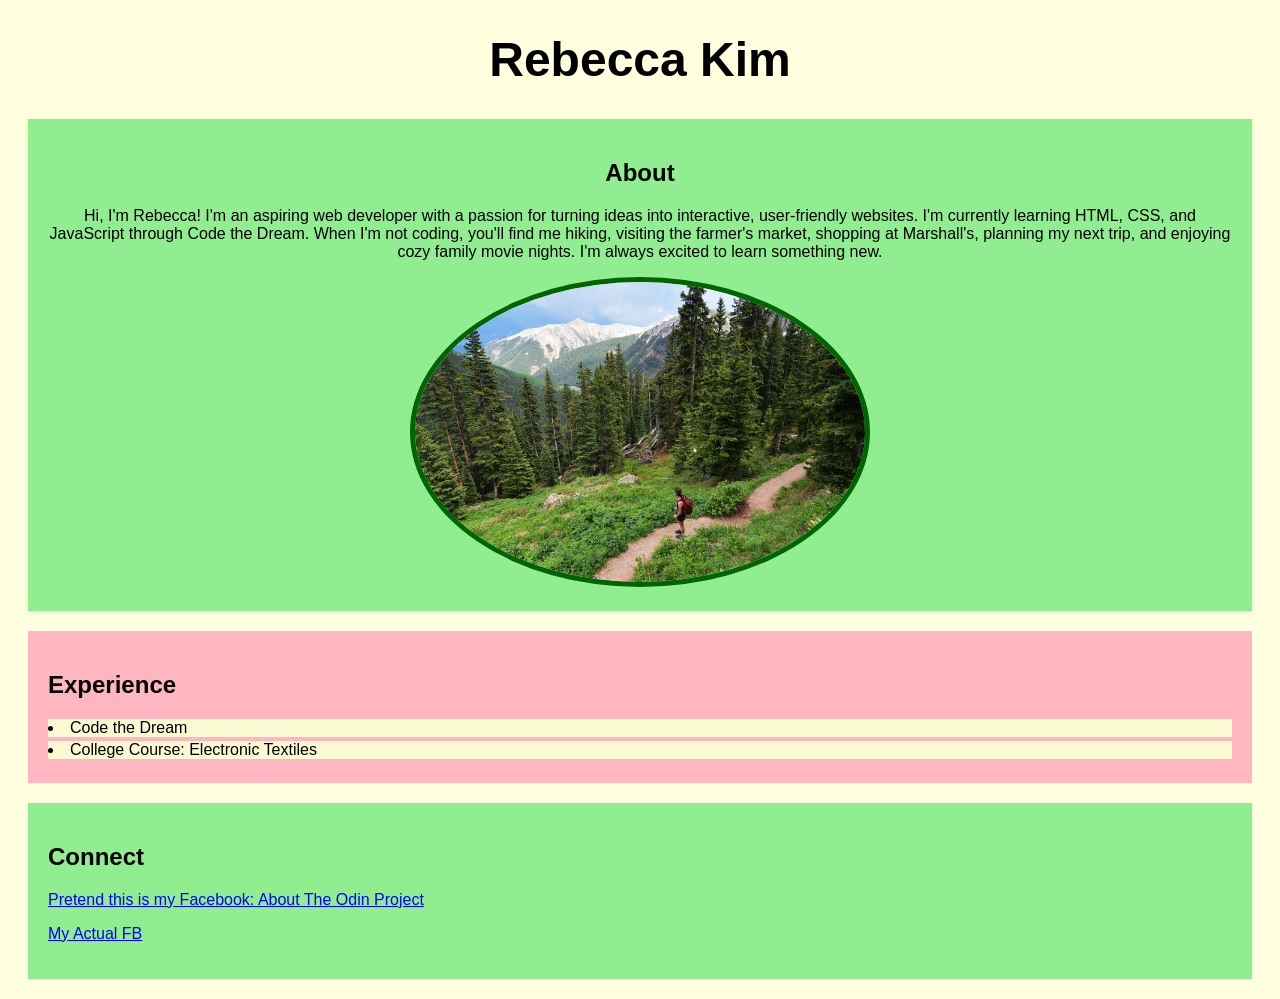
==== index.html @ f90bf867 "Add CSS styling to existing HTML page Styled the HTML page with colors, fonts, and layout using CSS." ====
<!DOCTYPE html>
<html lang="en">

<head>
  <meta charset="UTF-8">
  <title>Rebecca Kim's Portfolio</title>
  <meta name="author" content="Rebecca Kim">
  <meta http-equiv="refresh" content="30">
  <meta name="viewport" content="width=device-width, initial-scale=1.0">
  <link rel="stylesheet" href="css/index.css">
</head>

<body>
  <h1>Rebecca Kim</h1>
  <section id="About">
    <h2>About</h2>
    <p>Hi, I'm Rebecca! I'm an aspiring web developer with a passion for turning ideas
      into interactive, user-friendly websites. I'm currently learning HTML, CSS, and
      JavaScript through Code the Dream. When I'm not coding, you'll find me hiking,
      visiting the farmer's market, shopping at Marshall's, planning my next trip, and
      enjoying cozy family movie nights. I'm always excited to learn something new.</p>
    <img src="img/hiking.jpg" alt="hiking in the woods" height="300">
  </section>

  <section id="Experience">
    <h2>Experience</h2>
    <u1>
      <li>Code the Dream</li>
      <li>College Course: Electronic Textiles</li>
    </u1>
  </section>

  <section id="Connect">
    <h2>Connect</h2>
    <!-- Pretend this is my Facebook page. -->
    <a href="https://www.theodinproject.com/about" target="_blank" rel="noopener noreferrer">Pretend this is my
      Facebook: About The Odin Project</a>
    <p><a href="https://youtu.be/xvFZjo5PgG0?si=rwbHs-mh2PCVUjMH" target="_blank" rel="noopener noreferrer">My Actual
        FB</a></p>
  </section>
</body>

</html>
---- css/index.css ----
body {
  background-color: lightyellow;
  color: black;
  font-family:'Lucida Sans', 'Lucida Sans Regular', 'Lucida Grande', 'Lucida Sans Unicode', Geneva, Verdana, sans-serif;
}

h1 {
  text-align: center;
  font-size: 3em;
  color: black;
  font-weight: 1200px;
  text-transform: capitalize;
}

section {
  margin: 20px; /* space between sections */
  padding: 20px; /* padding around each section */
}

#About {
  text-align: center; /* Make title centered */
  background-color: lightgreen;
  box-shadow: 0 2px 5px rgba(0,0,0,0.1);
}

#About img {
  border-radius: 50%;
  /* max-width: 150px; */
  border: 5px solid darkgreen;
}

#Experience {
  background-color: lightpink;
}

#Experience ul {
  list-style-type: none;
  padding: 0;
}

#Experience li {
  background-color: lightgoldenrodyellow;
  margin-bottom: 4px;
}

#Connect {
  background-color: lightgreen;
}

#Connect a {
  color: blue;
}

#Connect a:hover {
  color: purple;
  text-decoration: underline;
}
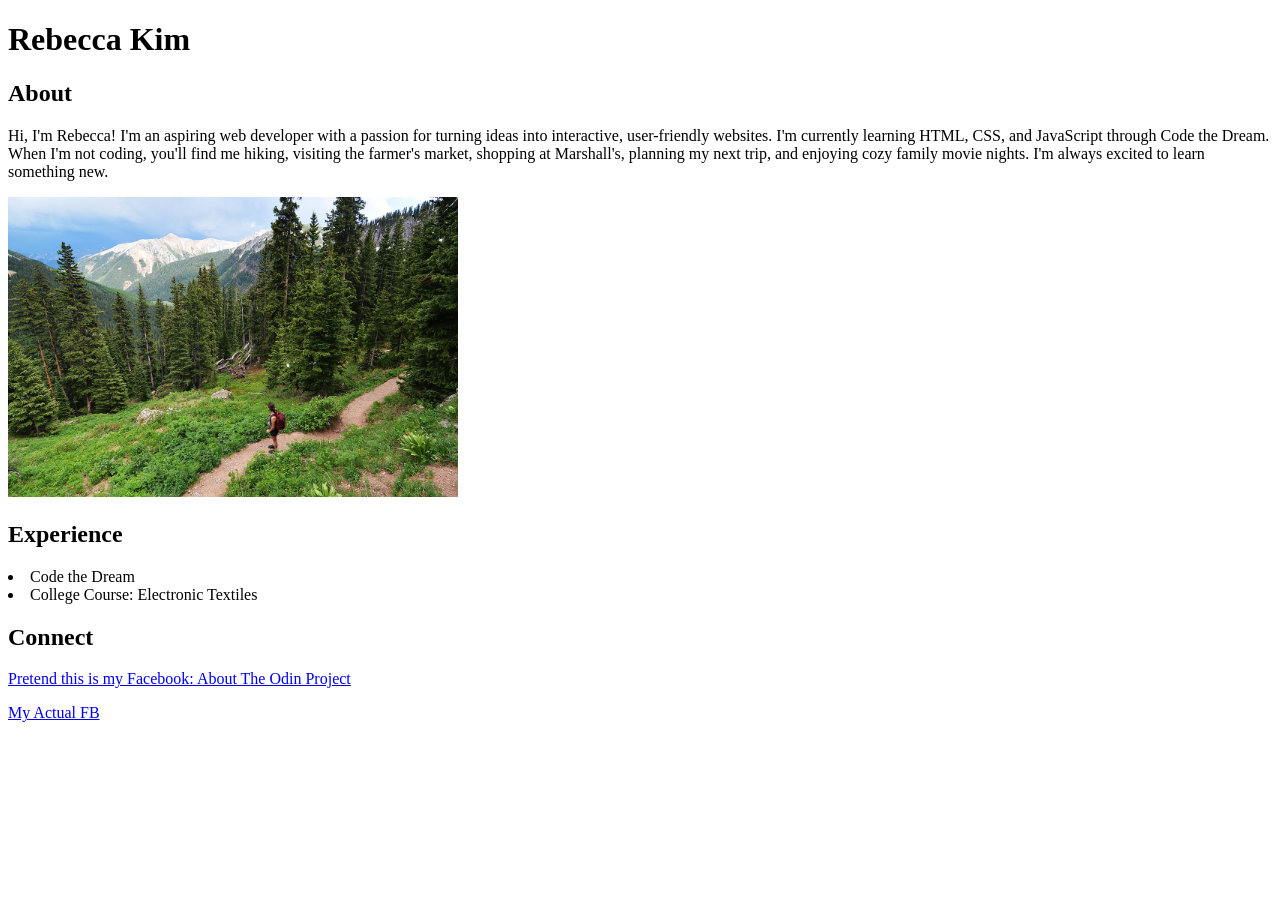
==== commit b9766ac0: "Merge pull request #2 from Rebecca-ET/lesson-7 Lesson 7" ====
--- a/index.html
+++ b/index.html
@@ -7,7 +7,6 @@
   <meta name="author" content="Rebecca Kim">
   <meta http-equiv="refresh" content="30">
   <meta name="viewport" content="width=device-width, initial-scale=1.0">
-  <link rel="stylesheet" href="css/index.css">
 </head>
 
 <body>
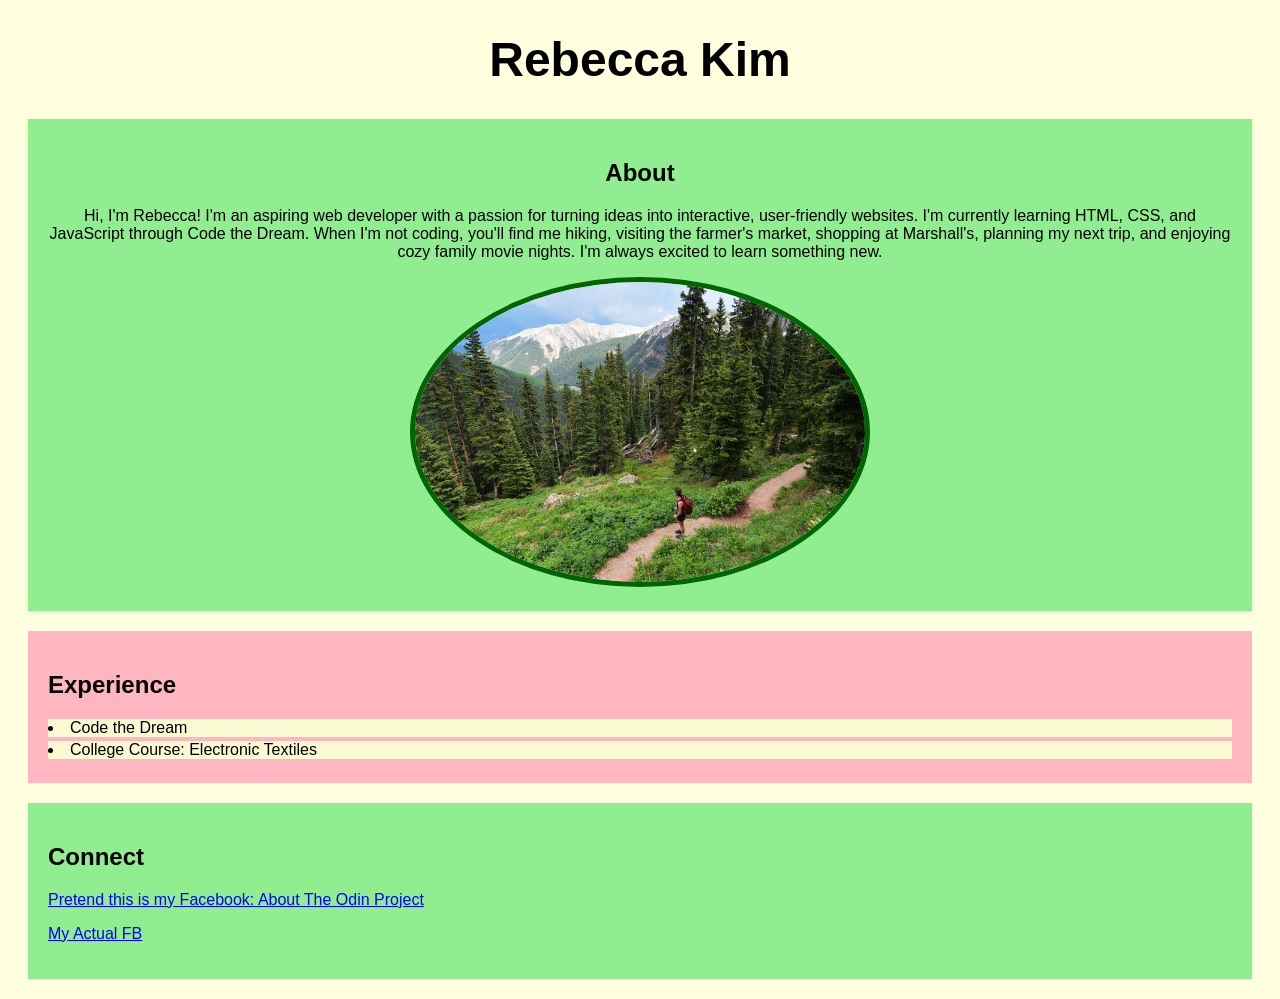
==== commit 27e81d5c: "Merge pull request #4 from Rebecca-ET/lesson-8 Add CSS styling to existing HTML page" ====
--- a/index.html
+++ b/index.html
@@ -7,6 +7,7 @@
   <meta name="author" content="Rebecca Kim">
   <meta http-equiv="refresh" content="30">
   <meta name="viewport" content="width=device-width, initial-scale=1.0">
+  <link rel="stylesheet" href="css/index.css">
 </head>
 
 <body>
--- a/css/index.css
+++ b/css/index.css
@@ -0,0 +1,57 @@
+body {
+  background-color: lightyellow;
+  color: black;
+  font-family:'Lucida Sans', 'Lucida Sans Regular', 'Lucida Grande', 'Lucida Sans Unicode', Geneva, Verdana, sans-serif;
+}
+
+h1 {
+  text-align: center;
+  font-size: 3em;
+  color: black;
+  font-weight: 1200px;
+  text-transform: capitalize;
+}
+
+section {
+  margin: 20px; /* space between sections */
+  padding: 20px; /* padding around each section */
+}
+
+#About {
+  text-align: center; /* Make title centered */
+  background-color: lightgreen;
+  box-shadow: 0 2px 5px rgba(0,0,0,0.1);
+}
+
+#About img {
+  border-radius: 50%;
+  /* max-width: 150px; */
+  border: 5px solid darkgreen;
+}
+
+#Experience {
+  background-color: lightpink;
+}
+
+#Experience ul {
+  list-style-type: none;
+  padding: 0;
+}
+
+#Experience li {
+  background-color: lightgoldenrodyellow;
+  margin-bottom: 4px;
+}
+
+#Connect {
+  background-color: lightgreen;
+}
+
+#Connect a {
+  color: blue;
+}
+
+#Connect a:hover {
+  color: purple;
+  text-decoration: underline;
+}
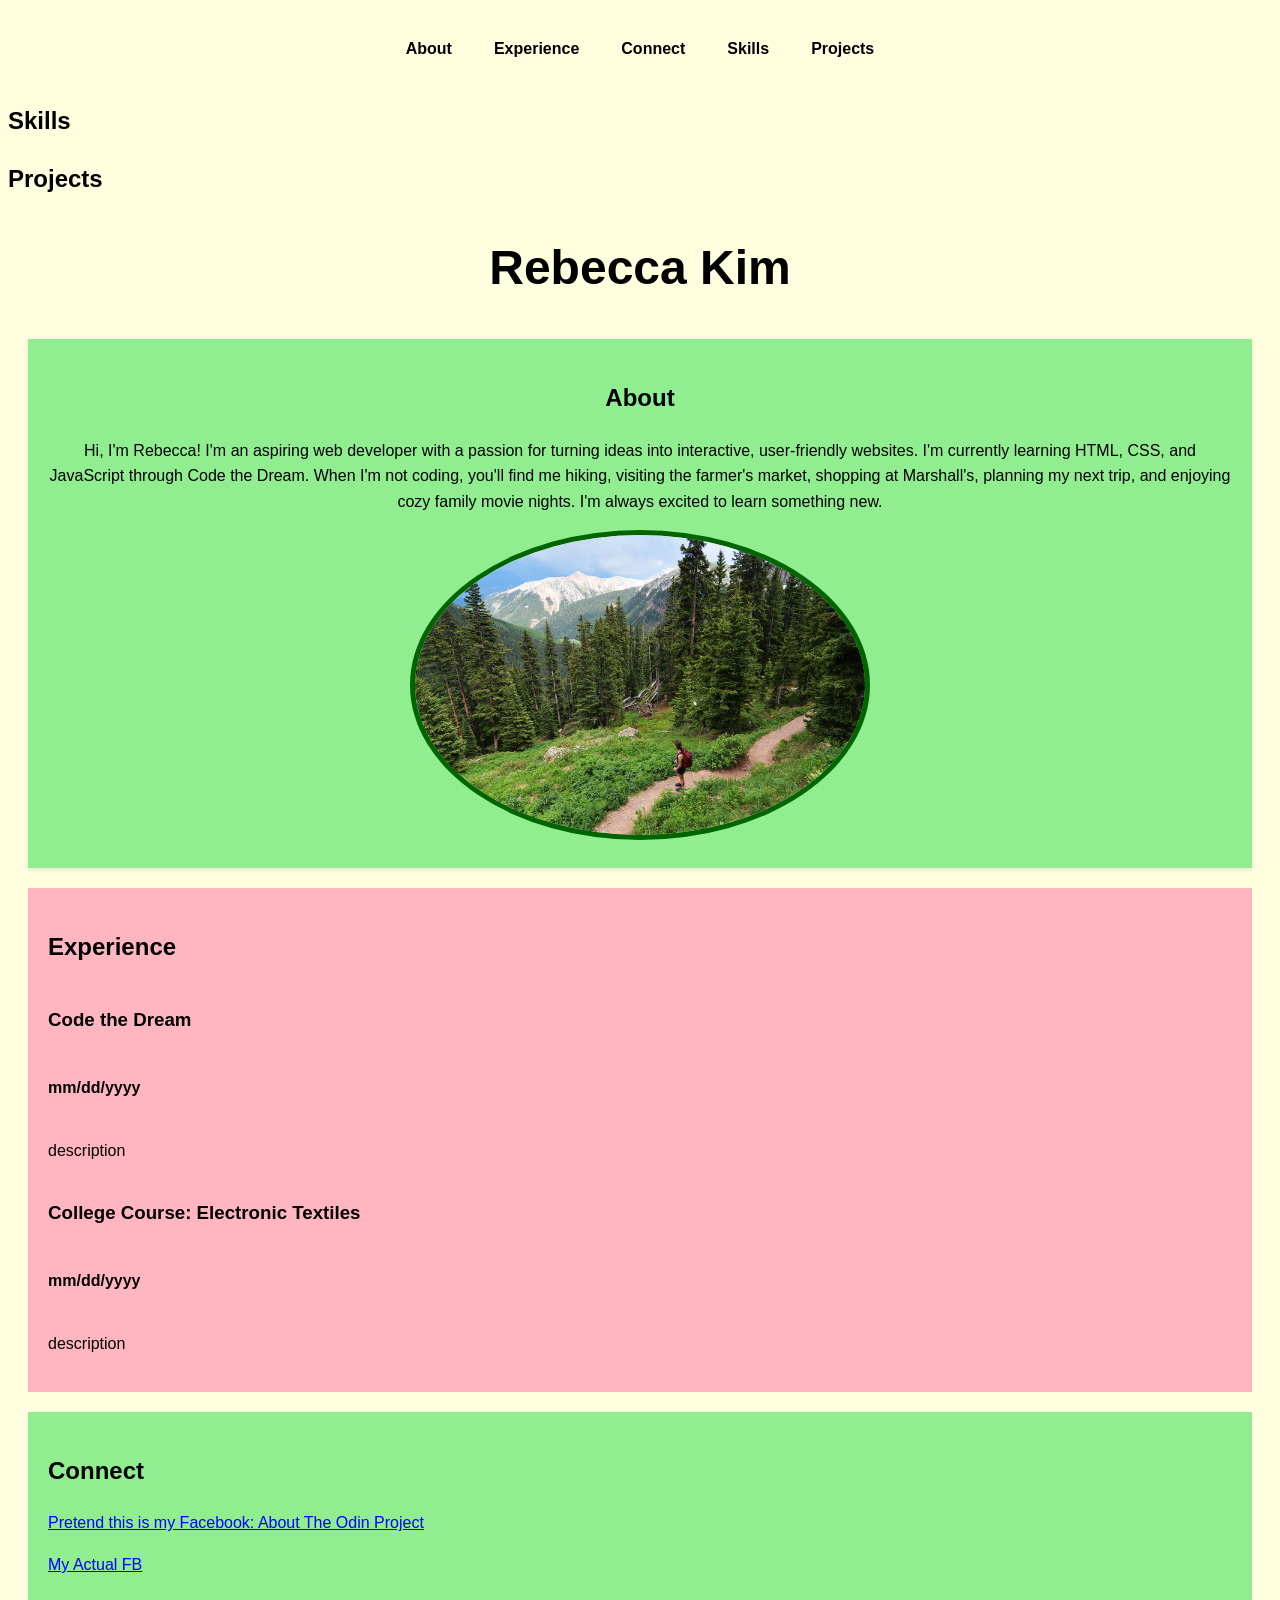
==== commit aea339a7: "formatted styles added" ====
--- a/index.html
+++ b/index.html
@@ -11,33 +11,62 @@
 </head>
 
 <body>
-  <h1>Rebecca Kim</h1>
-  <section id="About">
-    <h2>About</h2>
-    <p>Hi, I'm Rebecca! I'm an aspiring web developer with a passion for turning ideas
-      into interactive, user-friendly websites. I'm currently learning HTML, CSS, and
-      JavaScript through Code the Dream. When I'm not coding, you'll find me hiking,
-      visiting the farmer's market, shopping at Marshall's, planning my next trip, and
-      enjoying cozy family movie nights. I'm always excited to learn something new.</p>
-    <img src="img/hiking.jpg" alt="hiking in the woods" height="300">
-  </section>
+  <header>
+    <nav>
+      <ul>
+        <li><a href="#About">About</a></li>
+        <li><a href="#Experience">Experience</a></li>
+        <li><a href="#Connect">Connect</a></li>
+        <li><a href="#Skills">Skills</a></li>
+        <li><a href="#Projects">Projects</a></li>
+      </ul>
+    </nav>
+  </header>
 
-  <section id="Experience">
-    <h2>Experience</h2>
-    <u1>
-      <li>Code the Dream</li>
-      <li>College Course: Electronic Textiles</li>
-    </u1>
-  </section>
+  <div id="Skills">
+    <h2>Skills</h2>
+    <div>
 
-  <section id="Connect">
-    <h2>Connect</h2>
-    <!-- Pretend this is my Facebook page. -->
-    <a href="https://www.theodinproject.com/about" target="_blank" rel="noopener noreferrer">Pretend this is my
-      Facebook: About The Odin Project</a>
-    <p><a href="https://youtu.be/xvFZjo5PgG0?si=rwbHs-mh2PCVUjMH" target="_blank" rel="noopener noreferrer">My Actual
-        FB</a></p>
-  </section>
+      <div id="Projects">
+        <h2>Projects</h2>
+        <ul id="projects-list"></ul>
+      </div>
+
+      <h1>Rebecca Kim</h1>
+      <section id="About">
+        <h2>About</h2>
+        <p>Hi, I'm Rebecca! I'm an aspiring web developer with a passion for turning ideas
+          into interactive, user-friendly websites. I'm currently learning HTML, CSS, and
+          JavaScript through Code the Dream. When I'm not coding, you'll find me hiking,
+          visiting the farmer's market, shopping at Marshall's, planning my next trip, and
+          enjoying cozy family movie nights. I'm always excited to learn something new.</p>
+        <img src="img/hiking.jpg" alt="hiking in the woods" height="300">
+      </section>
+
+      <section id="Experience">
+        <div class="job-container">
+          <h2>Experience</h2>
+          <h3>Code the Dream</h3>
+          <h4>mm/dd/yyyy</h4>
+          <p>description</p>
+        </div>
+
+        <div class="job-container">
+          <h3>College Course: Electronic Textiles</h3>
+          <h4>mm/dd/yyyy</h4>
+          <p>description</p>
+        </div>
+      </section>
+
+      <section id="Connect">
+        <h2>Connect</h2>
+        <!-- Pretend this is my Facebook page. -->
+        <a href="https://www.theodinproject.com/about" target="_blank" rel="noopener noreferrer">Pretend this is my
+          Facebook: About The Odin Project</a>
+        <p><a href="https://youtu.be/xvFZjo5PgG0?si=rwbHs-mh2PCVUjMH" target="_blank" rel="noopener noreferrer">My
+            Actual
+            FB</a></p>
+      </section>
 </body>
 
 </html>
--- a/css/index.css
+++ b/css/index.css
@@ -2,6 +2,32 @@
   background-color: lightyellow;
   color: black;
   font-family:'Lucida Sans', 'Lucida Sans Regular', 'Lucida Grande', 'Lucida Sans Unicode', Geneva, Verdana, sans-serif;
+  line-height: 1.6;
+}
+
+nav ul{
+  justify-content: center;
+  list-style-type: none;
+  padding: 20px;
+  display: flex;
+  flex-wrap: wrap;
+  gap: 12px;
+  font-weight: 900;
+}
+
+/* nav li{
+  background-color: yellow;
+} */
+
+header{
+  position: sticky;
+  top: 0;
+}
+
+nav ul a{
+  text-decoration: none;
+  color: black;
+  padding: 2px 15px;
 }
 
 h1 {
@@ -34,8 +60,19 @@
 }
 
 #Experience ul {
-  list-style-type: none;
-  padding: 0;
+  list-style-type:none;
+  display: flex;
+  flex-wrap: wrap;
+  flex-direction: column;
+  gap: 12px;
+  padding: 20px;
+  justify-content: center;
+}
+
+.job-container{
+  display: flex;
+  flex-wrap: wrap;
+  flex-direction: column;
 }
 
 #Experience li {
@@ -54,4 +91,12 @@
 #Connect a:hover {
   color: purple;
   text-decoration: underline;
+}
+
+#Connect u1{
+  list-style: none;
+  padding:20px;
+  display:flex;
+  flex-wrap: wrap;
+  gap: 12px;
 }
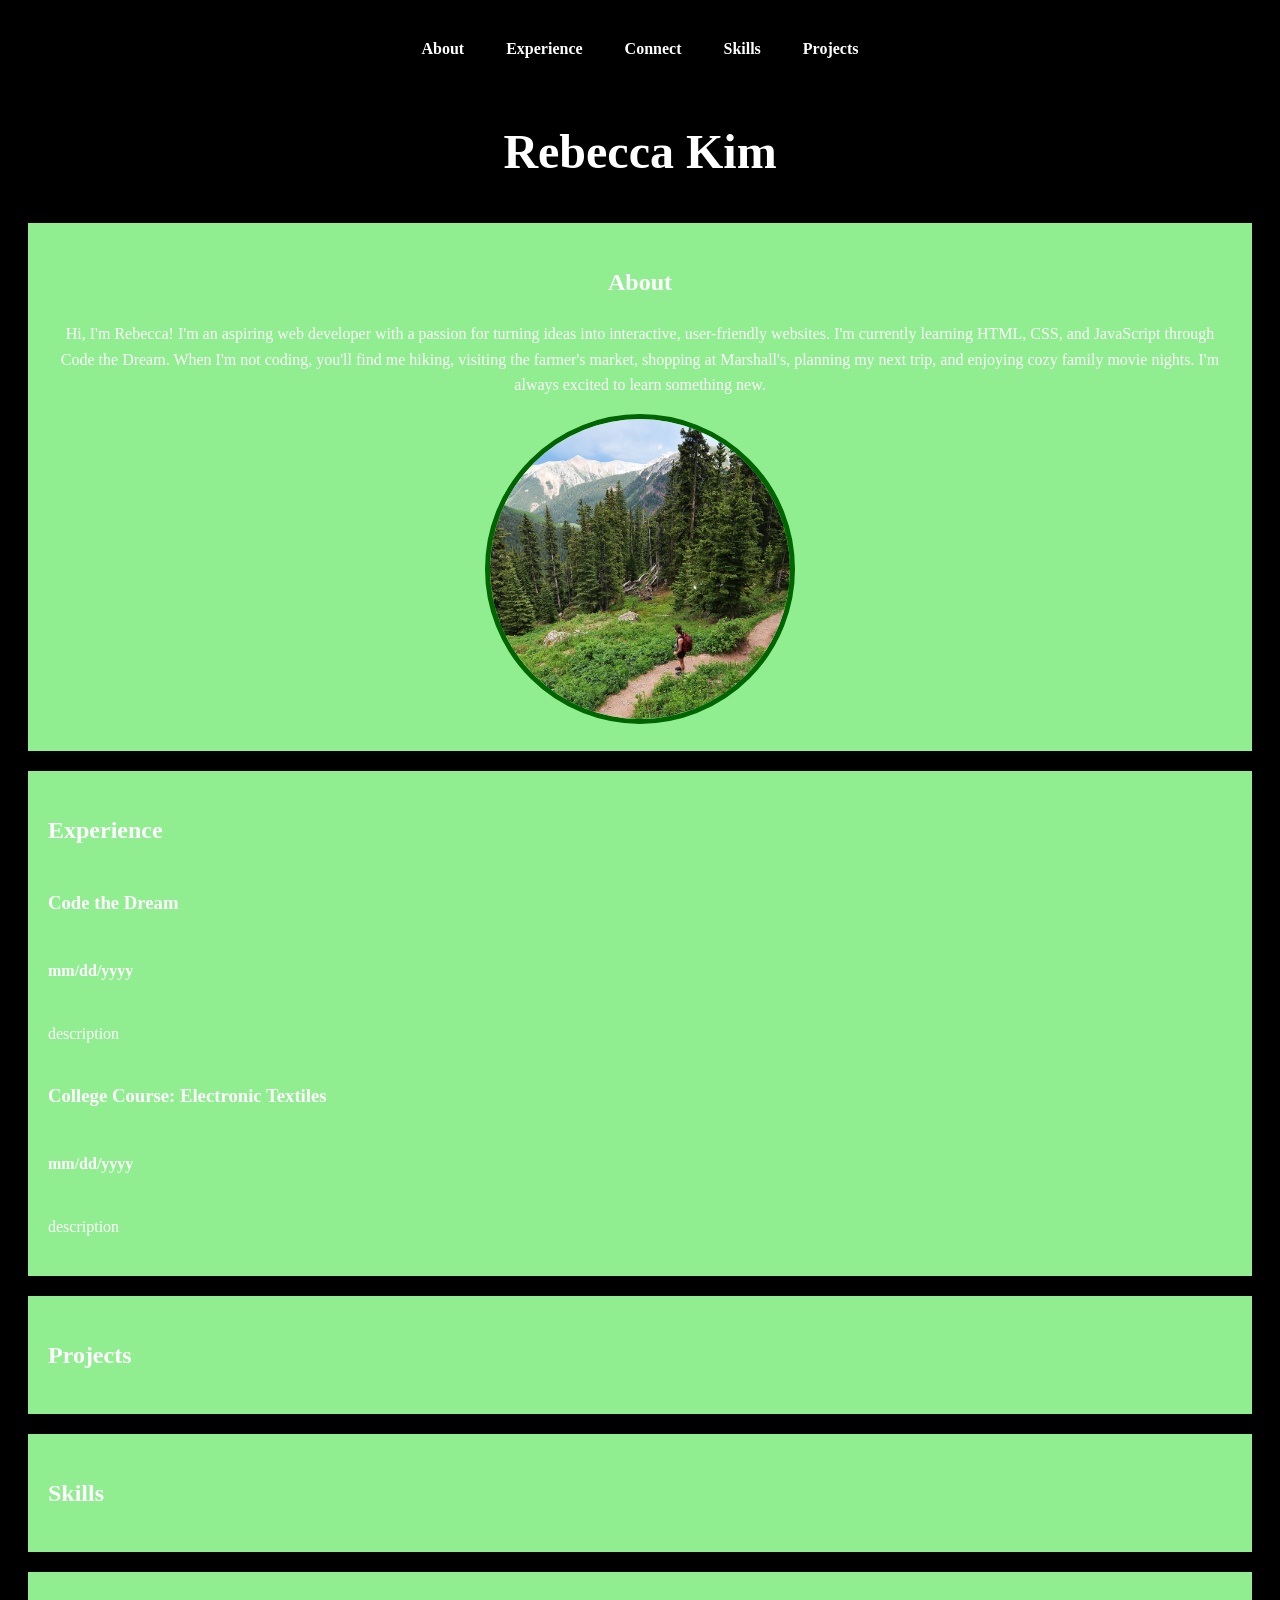
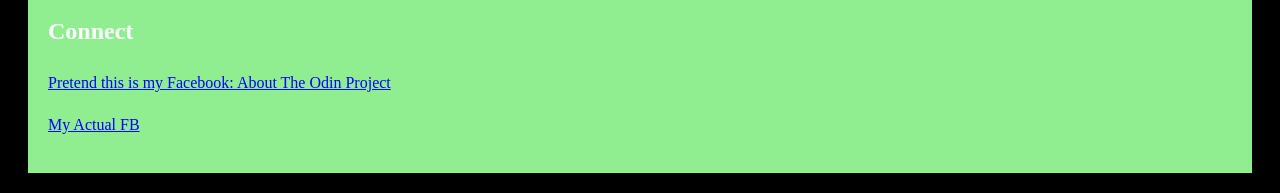
==== commit ffeb6600: "responsiveness added" ====
--- a/index.html
+++ b/index.html
@@ -5,7 +5,7 @@
   <meta charset="UTF-8">
   <title>Rebecca Kim's Portfolio</title>
   <meta name="author" content="Rebecca Kim">
-  <meta http-equiv="refresh" content="30">
+  <!-- <meta http-equiv="refresh" content="30"> -->
   <meta name="viewport" content="width=device-width, initial-scale=1.0">
   <link rel="stylesheet" href="css/index.css">
 </head>
@@ -23,50 +23,50 @@
     </nav>
   </header>
 
-  <div id="Skills">
+  <h1>Rebecca Kim</h1>
+  <section id="About">
+    <h2>About</h2>
+    <p>Hi, I'm Rebecca! I'm an aspiring web developer with a passion for turning ideas
+      into interactive, user-friendly websites. I'm currently learning HTML, CSS, and
+      JavaScript through Code the Dream. When I'm not coding, you'll find me hiking,
+      visiting the farmer's market, shopping at Marshall's, planning my next trip, and
+      enjoying cozy family movie nights. I'm always excited to learn something new.</p>
+    <img src="img/hiking.jpg" alt="hiking in the woods" height="300">
+  </section>
+
+  <section id="Experience">
+    <div class="job-container">
+      <h2>Experience</h2>
+      <h3>Code the Dream</h3>
+      <h4>mm/dd/yyyy</h4>
+      <p>description</p>
+    </div>
+
+    <div class="job-container">
+      <h3>College Course: Electronic Textiles</h3>
+      <h4>mm/dd/yyyy</h4>
+      <p>description</p>
+    </div>
+  </section>
+
+  <section id="Projects">
+    <h2>Projects</h2>
+    <ul id="projects-list"></ul>
+  </section>
+
+  <section id="Skills">
     <h2>Skills</h2>
-    <div>
+  </section>
 
-      <div id="Projects">
-        <h2>Projects</h2>
-        <ul id="projects-list"></ul>
-      </div>
-
-      <h1>Rebecca Kim</h1>
-      <section id="About">
-        <h2>About</h2>
-        <p>Hi, I'm Rebecca! I'm an aspiring web developer with a passion for turning ideas
-          into interactive, user-friendly websites. I'm currently learning HTML, CSS, and
-          JavaScript through Code the Dream. When I'm not coding, you'll find me hiking,
-          visiting the farmer's market, shopping at Marshall's, planning my next trip, and
-          enjoying cozy family movie nights. I'm always excited to learn something new.</p>
-        <img src="img/hiking.jpg" alt="hiking in the woods" height="300">
-      </section>
-
-      <section id="Experience">
-        <div class="job-container">
-          <h2>Experience</h2>
-          <h3>Code the Dream</h3>
-          <h4>mm/dd/yyyy</h4>
-          <p>description</p>
-        </div>
-
-        <div class="job-container">
-          <h3>College Course: Electronic Textiles</h3>
-          <h4>mm/dd/yyyy</h4>
-          <p>description</p>
-        </div>
-      </section>
-
-      <section id="Connect">
-        <h2>Connect</h2>
-        <!-- Pretend this is my Facebook page. -->
-        <a href="https://www.theodinproject.com/about" target="_blank" rel="noopener noreferrer">Pretend this is my
-          Facebook: About The Odin Project</a>
-        <p><a href="https://youtu.be/xvFZjo5PgG0?si=rwbHs-mh2PCVUjMH" target="_blank" rel="noopener noreferrer">My
-            Actual
-            FB</a></p>
-      </section>
+  <section id="Connect">
+    <h2>Connect</h2>
+    <!-- Pretend this is my Facebook page. -->
+    <a href="https://www.theodinproject.com/about" target="_blank" rel="noopener noreferrer">Pretend this is my
+      Facebook: About The Odin Project</a>
+    <p><a href="https://youtu.be/xvFZjo5PgG0?si=rwbHs-mh2PCVUjMH" target="_blank" rel="noopener noreferrer">My
+        Actual
+        FB</a></p>
+  </section>
 </body>
 
 </html>
--- a/css/index.css
+++ b/css/index.css
@@ -1,11 +1,48 @@
 body {
-  background-color: lightyellow;
-  color: black;
-  font-family:'Lucida Sans', 'Lucida Sans Regular', 'Lucida Grande', 'Lucida Sans Unicode', Geneva, Verdana, sans-serif;
+  background-color: black;
+  color: white;
+  font-family: Georgia, "Times New Roman", Times, serif;
   line-height: 1.6;
 }
 
-nav ul{
+/* Mobile */
+@media (max-width: 600px) {
+  nav ul {
+    align-items: center;
+    gap: 12px;
+  }
+  header {
+    background-color: grey; /* Why is the navigation bar still black? */
+  }
+  h1 {
+    color: purple; /* Why is my name still white? */
+  }
+  body {
+    background-color: grey;
+    color: purple;
+    font-family: "Lucida Sans", "Lucida Sans Regular", "Lucida Grande",
+      "Lucida Sans Unicode", Geneva, Verdana, sans-serif;
+  }
+}
+
+/* Tablet */
+@media (max-width: 900px) and (min-width: 601) {
+  nav ul {
+    justify-content: center;
+    gap: 16px;
+  }
+  body {
+    /* This color and font aren't showing */
+    background-color: grey;
+    color: pink;
+    font-family: "Franklin Gothic Medium", "Arial Narrow", Arial, sans-serif;
+  }
+  section {
+    background-color: black;
+  }
+}
+
+nav ul {
   justify-content: center;
   list-style-type: none;
   padding: 20px;
@@ -16,25 +53,26 @@
 }
 
 /* nav li{
-  background-color: yellow;
+  background-color: black;
 } */
 
-header{
+header {
   position: sticky;
   top: 0;
+  background-color: black;
 }
 
-nav ul a{
+nav ul a {
   text-decoration: none;
-  color: black;
+  color: white;
   padding: 2px 15px;
 }
 
 h1 {
   text-align: center;
   font-size: 3em;
-  color: black;
-  font-weight: 1200px;
+  color: white;
+  font-weight: 900px;
   text-transform: capitalize;
 }
 
@@ -46,21 +84,24 @@
 #About {
   text-align: center; /* Make title centered */
   background-color: lightgreen;
-  box-shadow: 0 2px 5px rgba(0,0,0,0.1);
+  box-shadow: 0 2px 5px rgba(0, 0, 0, 0.1);
 }
 
 #About img {
+  height: 300px;
+  object-fit: cover;
   border-radius: 50%;
   /* max-width: 150px; */
   border: 5px solid darkgreen;
+  max-width: 300px;
 }
 
 #Experience {
-  background-color: lightpink;
+  background-color: lightgreen;
 }
 
 #Experience ul {
-  list-style-type:none;
+  list-style-type: none;
   display: flex;
   flex-wrap: wrap;
   flex-direction: column;
@@ -69,7 +110,7 @@
   justify-content: center;
 }
 
-.job-container{
+.job-container {
   display: flex;
   flex-wrap: wrap;
   flex-direction: column;
@@ -78,6 +119,14 @@
 #Experience li {
   background-color: lightgoldenrodyellow;
   margin-bottom: 4px;
+}
+
+#Projects {
+  background-color: lightgreen;
+}
+
+#Skills {
+  background-color: lightgreen;
 }
 
 #Connect {
@@ -93,10 +142,10 @@
   text-decoration: underline;
 }
 
-#Connect u1{
+#Connect ul {
   list-style: none;
-  padding:20px;
-  display:flex;
+  padding: 20px;
+  display: flex;
   flex-wrap: wrap;
   gap: 12px;
-}+}
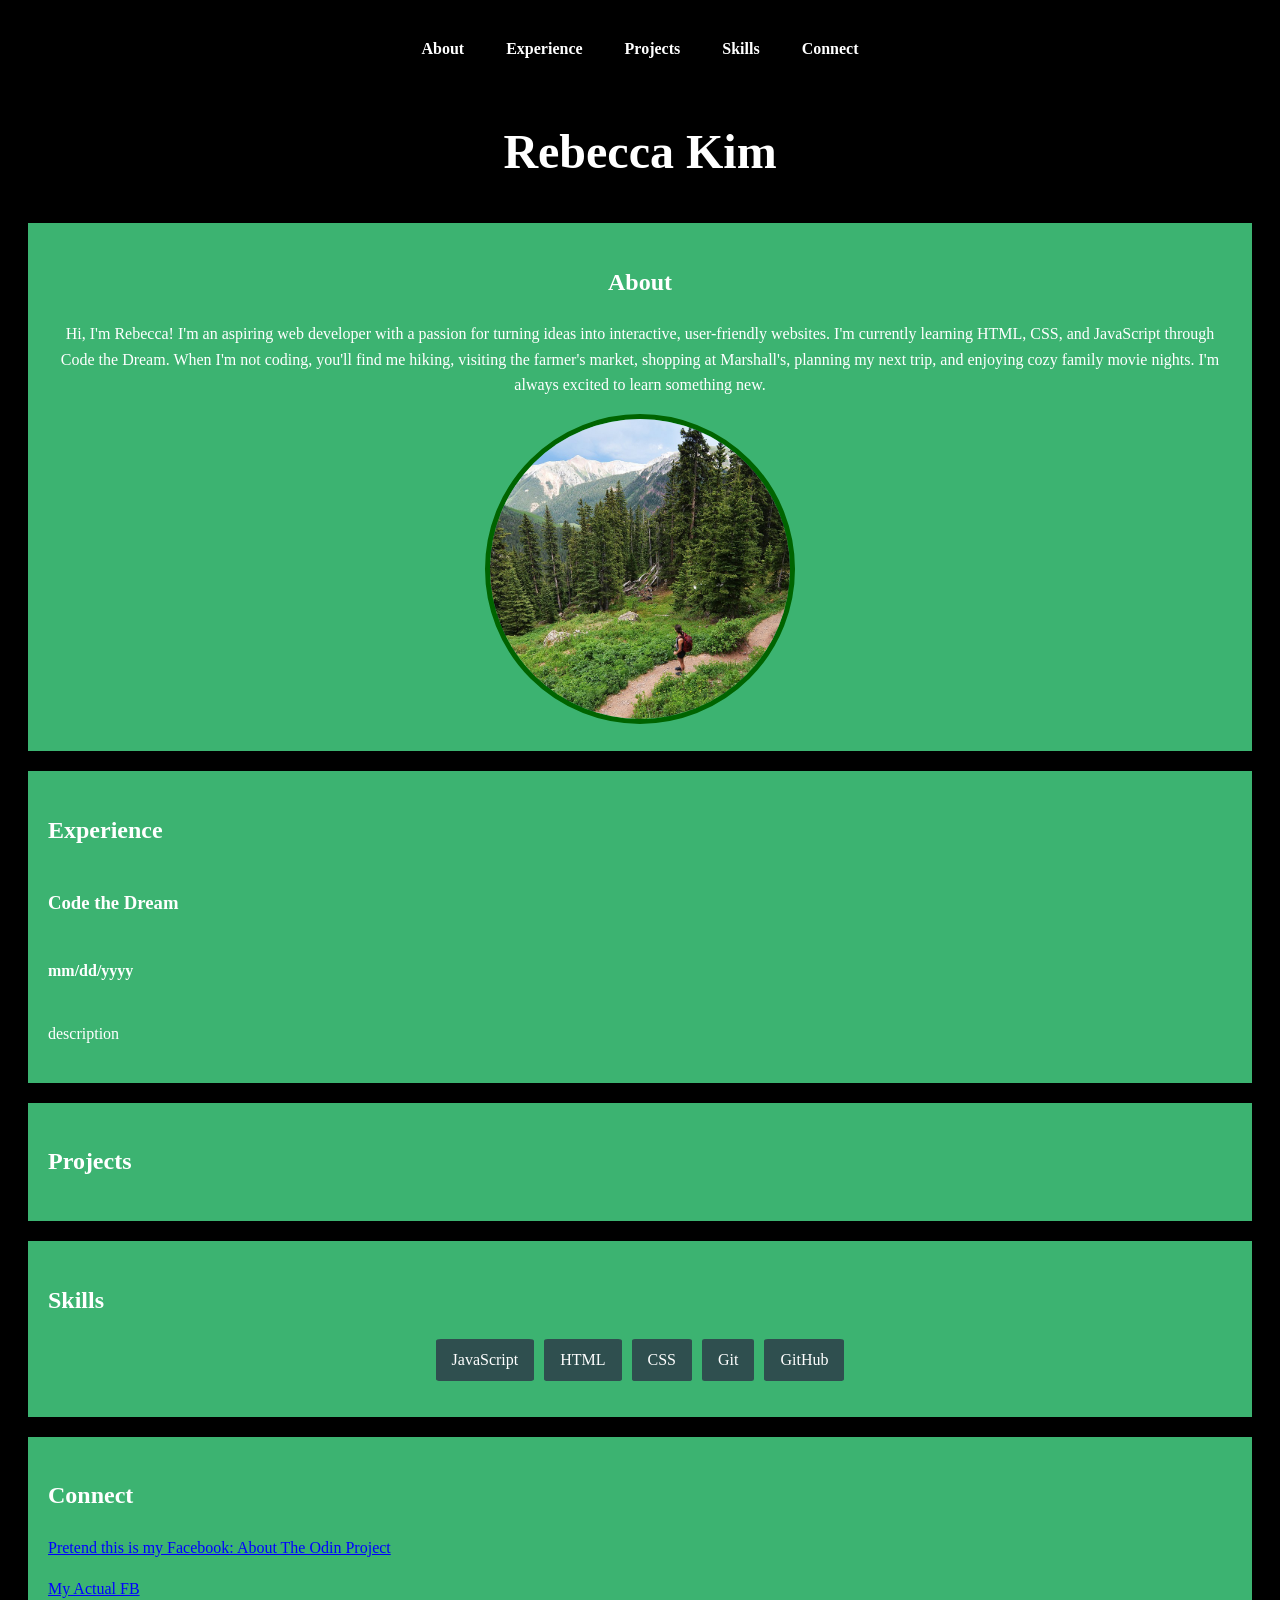
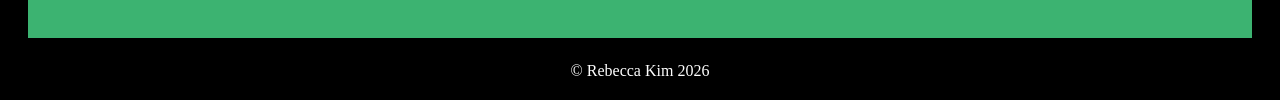
==== commit e807d82f: "js added, created footer and skills" ====
--- a/index.html
+++ b/index.html
@@ -16,9 +16,9 @@
       <ul>
         <li><a href="#About">About</a></li>
         <li><a href="#Experience">Experience</a></li>
+        <li><a href="#Projects">Projects</a></li>
+        <li><a href="#Skills">Skills</a></li>
         <li><a href="#Connect">Connect</a></li>
-        <li><a href="#Skills">Skills</a></li>
-        <li><a href="#Projects">Projects</a></li>
       </ul>
     </nav>
   </header>
@@ -41,12 +41,6 @@
       <h4>mm/dd/yyyy</h4>
       <p>description</p>
     </div>
-
-    <div class="job-container">
-      <h3>College Course: Electronic Textiles</h3>
-      <h4>mm/dd/yyyy</h4>
-      <p>description</p>
-    </div>
   </section>
 
   <section id="Projects">
@@ -56,6 +50,9 @@
 
   <section id="Skills">
     <h2>Skills</h2>
+    <ul>
+      
+    </ul>
   </section>
 
   <section id="Connect">
@@ -67,6 +64,7 @@
         Actual
         FB</a></p>
   </section>
+  <script src="js/index.js"></script>
 </body>
 
 </html>
--- a/css/index.css
+++ b/css/index.css
@@ -3,43 +3,6 @@
   color: white;
   font-family: Georgia, "Times New Roman", Times, serif;
   line-height: 1.6;
-}
-
-/* Mobile */
-@media (max-width: 600px) {
-  nav ul {
-    align-items: center;
-    gap: 12px;
-  }
-  header {
-    background-color: grey; /* Why is the navigation bar still black? */
-  }
-  h1 {
-    color: purple; /* Why is my name still white? */
-  }
-  body {
-    background-color: grey;
-    color: purple;
-    font-family: "Lucida Sans", "Lucida Sans Regular", "Lucida Grande",
-      "Lucida Sans Unicode", Geneva, Verdana, sans-serif;
-  }
-}
-
-/* Tablet */
-@media (max-width: 900px) and (min-width: 601) {
-  nav ul {
-    justify-content: center;
-    gap: 16px;
-  }
-  body {
-    /* This color and font aren't showing */
-    background-color: grey;
-    color: pink;
-    font-family: "Franklin Gothic Medium", "Arial Narrow", Arial, sans-serif;
-  }
-  section {
-    background-color: black;
-  }
 }
 
 nav ul {
@@ -72,7 +35,7 @@
   text-align: center;
   font-size: 3em;
   color: white;
-  font-weight: 900px;
+  font-weight: 900;
   text-transform: capitalize;
 }
 
@@ -83,7 +46,7 @@
 
 #About {
   text-align: center; /* Make title centered */
-  background-color: lightgreen;
+  background-color: mediumseagreen;
   box-shadow: 0 2px 5px rgba(0, 0, 0, 0.1);
 }
 
@@ -97,7 +60,7 @@
 }
 
 #Experience {
-  background-color: lightgreen;
+  background-color: mediumseagreen;
 }
 
 #Experience ul {
@@ -122,15 +85,32 @@
 }
 
 #Projects {
-  background-color: lightgreen;
+  background-color: mediumseagreen;
 }
 
 #Skills {
-  background-color: lightgreen;
+  background-color: mediumseagreen;
+}
+
+#Skills ul {
+  list-style: none;
+  padding: 0;
+  display: flex;
+  flex-wrap: wrap;
+  gap: 10px;
+  justify-content: center;
+}
+
+#Skills li {
+  font-size: medium;
+  background-color: darkslategray;
+  color: white;
+  padding: 0.5rem 1rem;
+  border-radius: 5%;
 }
 
 #Connect {
-  background-color: lightgreen;
+  background-color: mediumseagreen;
 }
 
 #Connect a {
@@ -149,3 +129,40 @@
   flex-wrap: wrap;
   gap: 12px;
 }
+
+/* Mobile */
+@media (max-width: 600px) {
+  nav ul {
+    align-items: center;
+    gap: 12px;
+  }
+  header {
+    background-color: grey; /* Why is the navigation bar still black? */
+  }
+  h1 {
+    color: purple; /* Why is my name still white? */
+  }
+  body {
+    background-color: grey;
+    color: purple;
+    font-family: "Lucida Sans", "Lucida Sans Regular", "Lucida Grande",
+      "Lucida Sans Unicode", Geneva, Verdana, sans-serif;
+  }
+}
+
+/* Tablet */
+@media (min-width: 601px) and (max-width: 900px) {
+  nav ul {
+    justify-content: center;
+    gap: 16px;
+  }
+  body {
+    /* This color and font aren't showing */
+    background-color: grey;
+    color: pink;
+    font-family: "Franklin Gothic Medium", "Arial Narrow", Arial, sans-serif;
+  }
+  section {
+    background-color: black;
+  }
+}
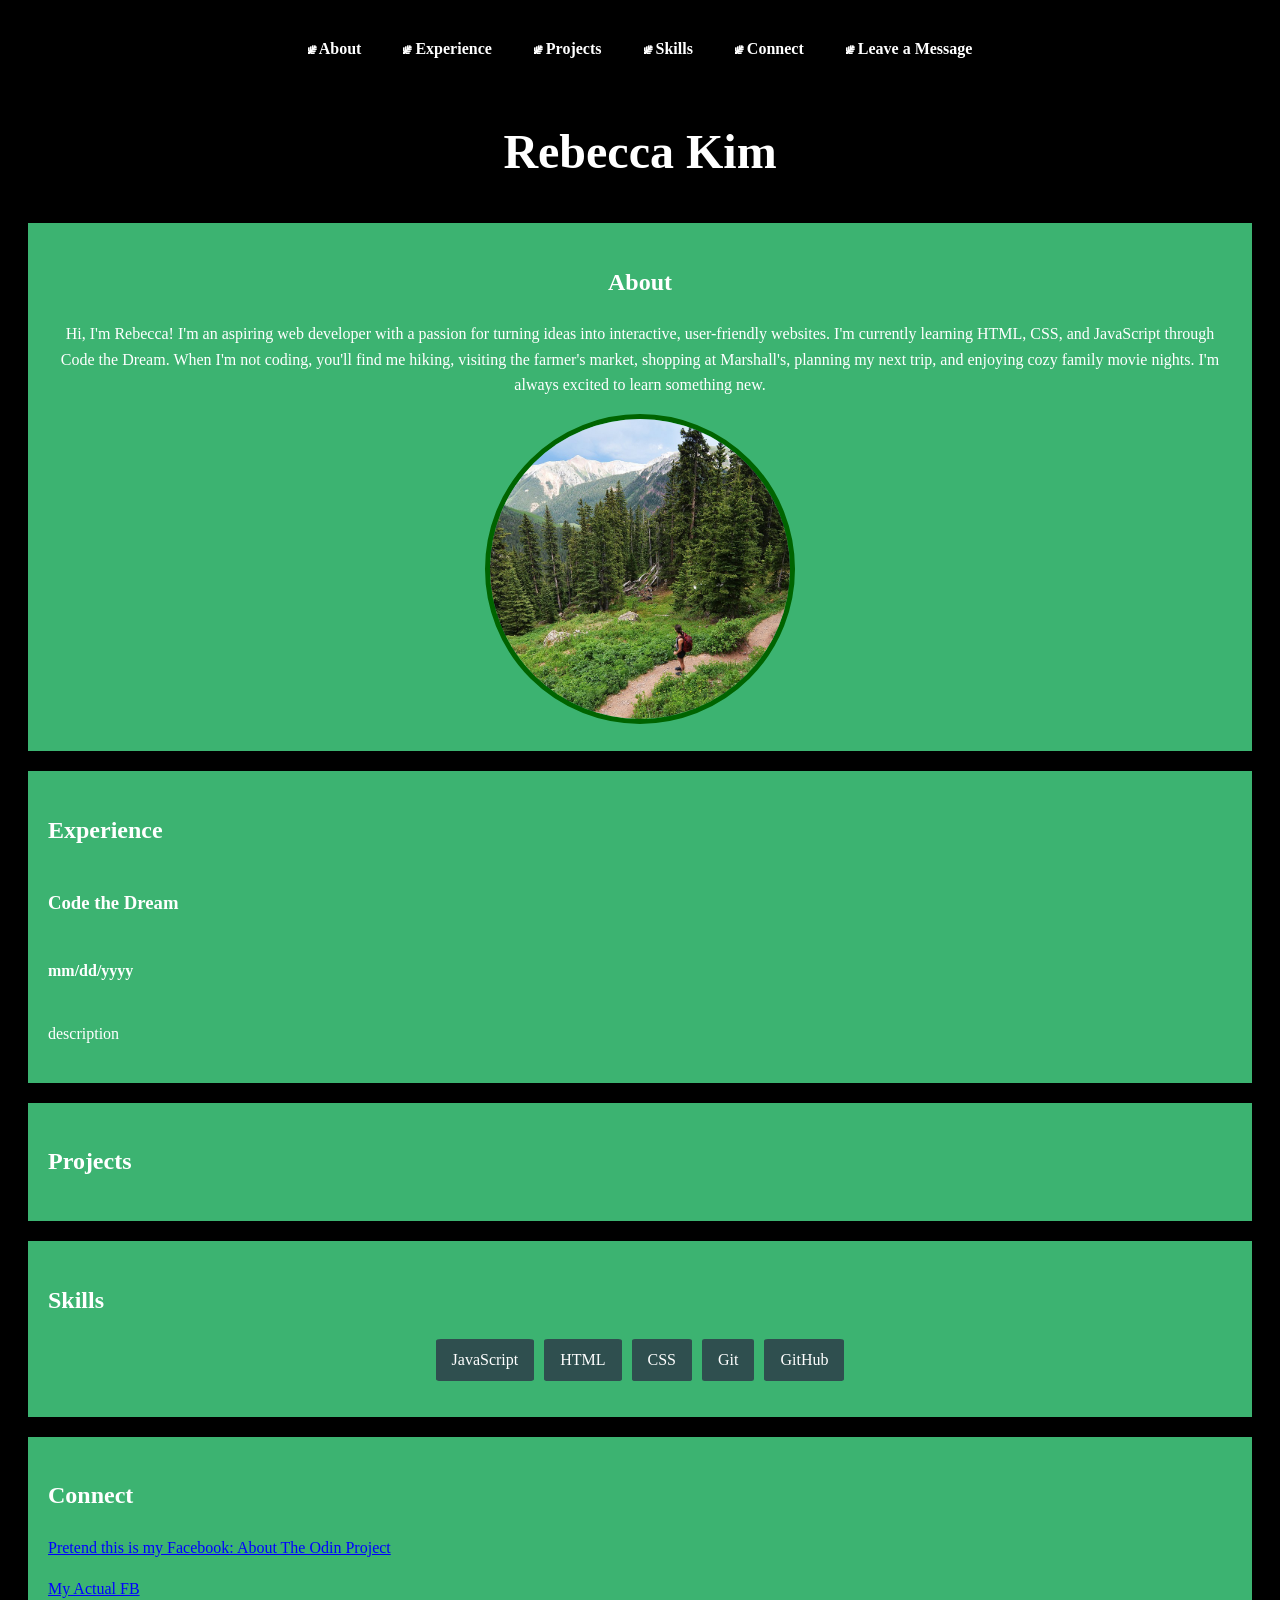
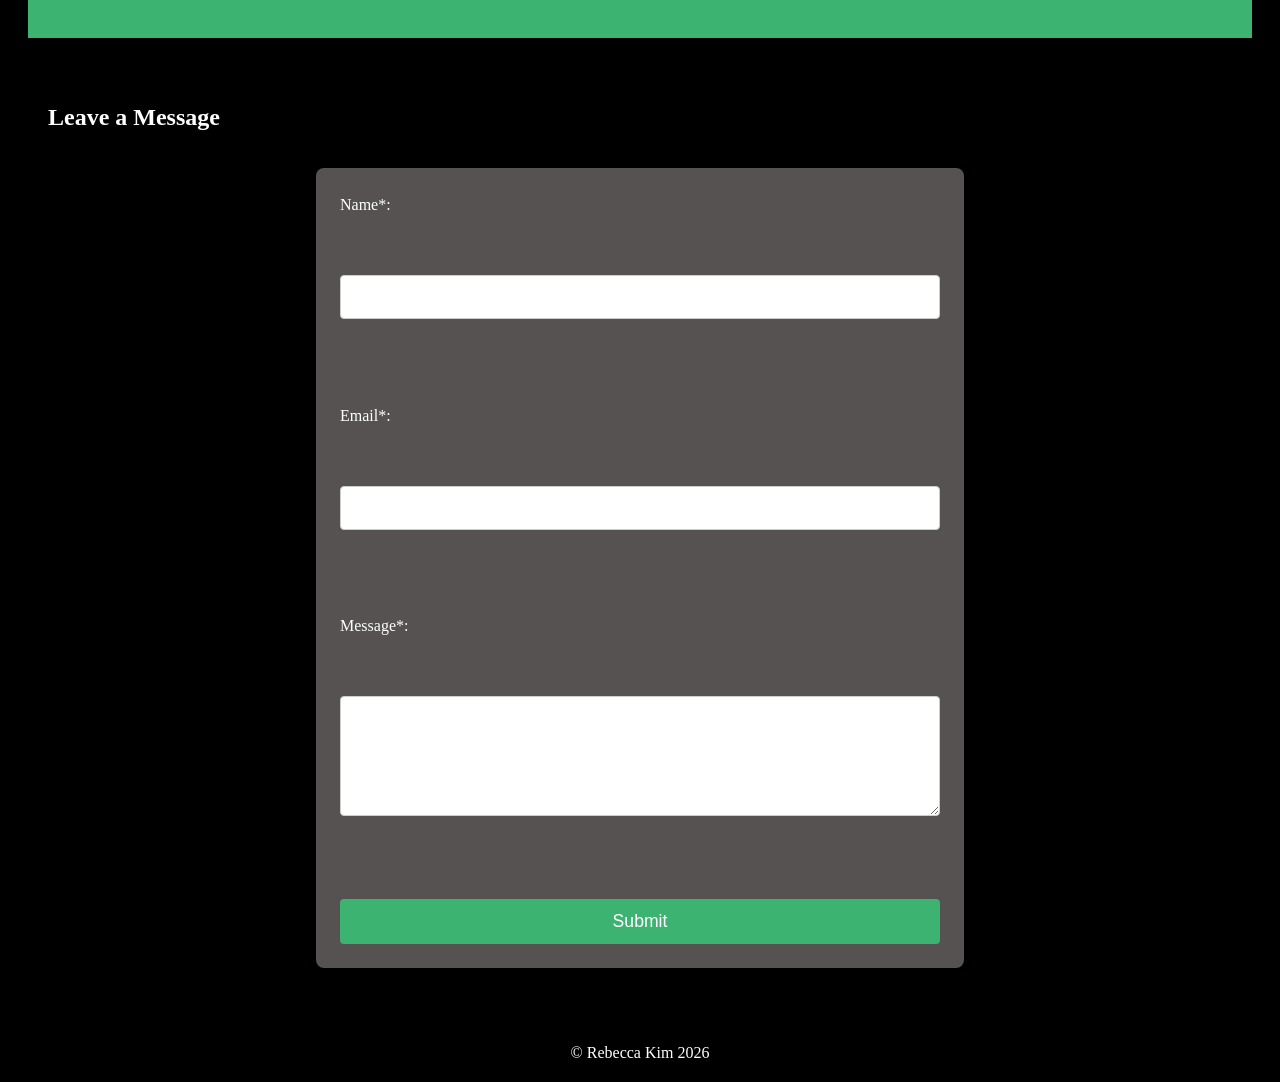
==== commit 4e4c881a: "form and functionality added" ====
--- a/index.html
+++ b/index.html
@@ -14,11 +14,12 @@
   <header>
     <nav>
       <ul>
-        <li><a href="#About">About</a></li>
-        <li><a href="#Experience">Experience</a></li>
-        <li><a href="#Projects">Projects</a></li>
-        <li><a href="#Skills">Skills</a></li>
-        <li><a href="#Connect">Connect</a></li>
+        <li><a href="#About">⸙ About</a></li>
+        <li><a href="#Experience">⸙ Experience</a></li>
+        <li><a href="#Projects">⸙ Projects</a></li>
+        <li><a href="#Skills">⸙ Skills</a></li>
+        <li><a href="#Connect">⸙ Connect</a></li>
+        <li><a href="#Form"> ⸙ Leave a Message</a></li>
       </ul>
     </nav>
   </header>
@@ -51,7 +52,7 @@
   <section id="Skills">
     <h2>Skills</h2>
     <ul>
-      
+
     </ul>
   </section>
 
@@ -64,6 +65,27 @@
         Actual
         FB</a></p>
   </section>
+  <section id="Form">
+    <h2>Leave a Message</h2>
+    <form class="leave_messages">
+      <label for="usersName">Name*:</label><br>
+      <input type="text" id="usersName" name="usersName" class="form-input" required><br><br>
+
+      <label for="usersEmail">Email*:</label><br>
+      <input type="email" id="usersEmail" name="usersEmail" class="form-input" required><br><br>
+
+      <label for="usersMessage">Message*:</label><br>
+      <textarea id="usersMessage" name="usersMessage" class="form-textarea" required></textarea><br><br>
+
+      <button type="submit" class="form-button">Submit</button>
+    </form>
+  </section>
+  <section id="Messages">
+    <h2>Messages</h2>
+    <ul>
+
+    </ul>
+  </section>
   <script src="js/index.js"></script>
 </body>
 
--- a/css/index.css
+++ b/css/index.css
@@ -130,6 +130,47 @@
   gap: 12px;
 }
 
+.leave_messages {
+  display: flex;
+  flex-direction: column;
+  gap: 1rem;
+  padding: 1.5rem;
+  max-width: 600px;
+  margin: 2rem auto;
+  background-color: #565252;
+  border-radius: 8px;
+}
+
+.form-input,
+.form-textarea {
+  padding: 0.75rem 1rem;
+  font-size: 1rem;
+  border: 1px solid #ccc;
+  border-radius: 4px;
+  width: 100%;
+  box-sizing: border-box;
+}
+
+.form-textarea {
+  min-height: 120px;
+  resize: vertical;
+}
+
+.form-button {
+  background-color: mediumseagreen;
+  color: white;
+  padding: 0.75rem 1rem;
+  font-size: 1.1rem;
+  border: none;
+  border-radius: 4px;
+  cursor: pointer;
+  transition: background-color 0.3s ease;
+}
+
+.form-button:hover {
+  background-color: #0056b3;
+}
+
 /* Mobile */
 @media (max-width: 600px) {
   nav ul {
@@ -140,13 +181,25 @@
     background-color: grey; /* Why is the navigation bar still black? */
   }
   h1 {
-    color: purple; /* Why is my name still white? */
+    color: black; /* Why is my name still white? */
   }
   body {
     background-color: grey;
-    color: purple;
+    color: black;
     font-family: "Lucida Sans", "Lucida Sans Regular", "Lucida Grande",
       "Lucida Sans Unicode", Geneva, Verdana, sans-serif;
+  }
+  .message-form {
+    padding: 1rem;
+  }
+  .form-input,
+  .form-textarea {
+    font-size: 1.1rem;
+    padding: 1rem;
+  }
+  .form-button {
+    padding: 1rem;
+    font-size: 1.2rem;
   }
 }
 
@@ -158,11 +211,24 @@
   }
   body {
     /* This color and font aren't showing */
-    background-color: grey;
+    background-color: #565252;
     color: pink;
     font-family: "Franklin Gothic Medium", "Arial Narrow", Arial, sans-serif;
   }
   section {
     background-color: black;
   }
-}+  .message-form {
+    padding: 1.25rem; /* # slightly more than mobile */
+  }
+  .form-input,
+  .form-textarea {
+    font-size: 1.05rem;
+    padding: 0.9rem 1rem;
+  }
+  .form-button {
+    font-size: 1.15rem;
+    padding: 0.9rem 1.25rem;
+    width: 100%; /* # still mobile-friendly layout */
+  }
+}
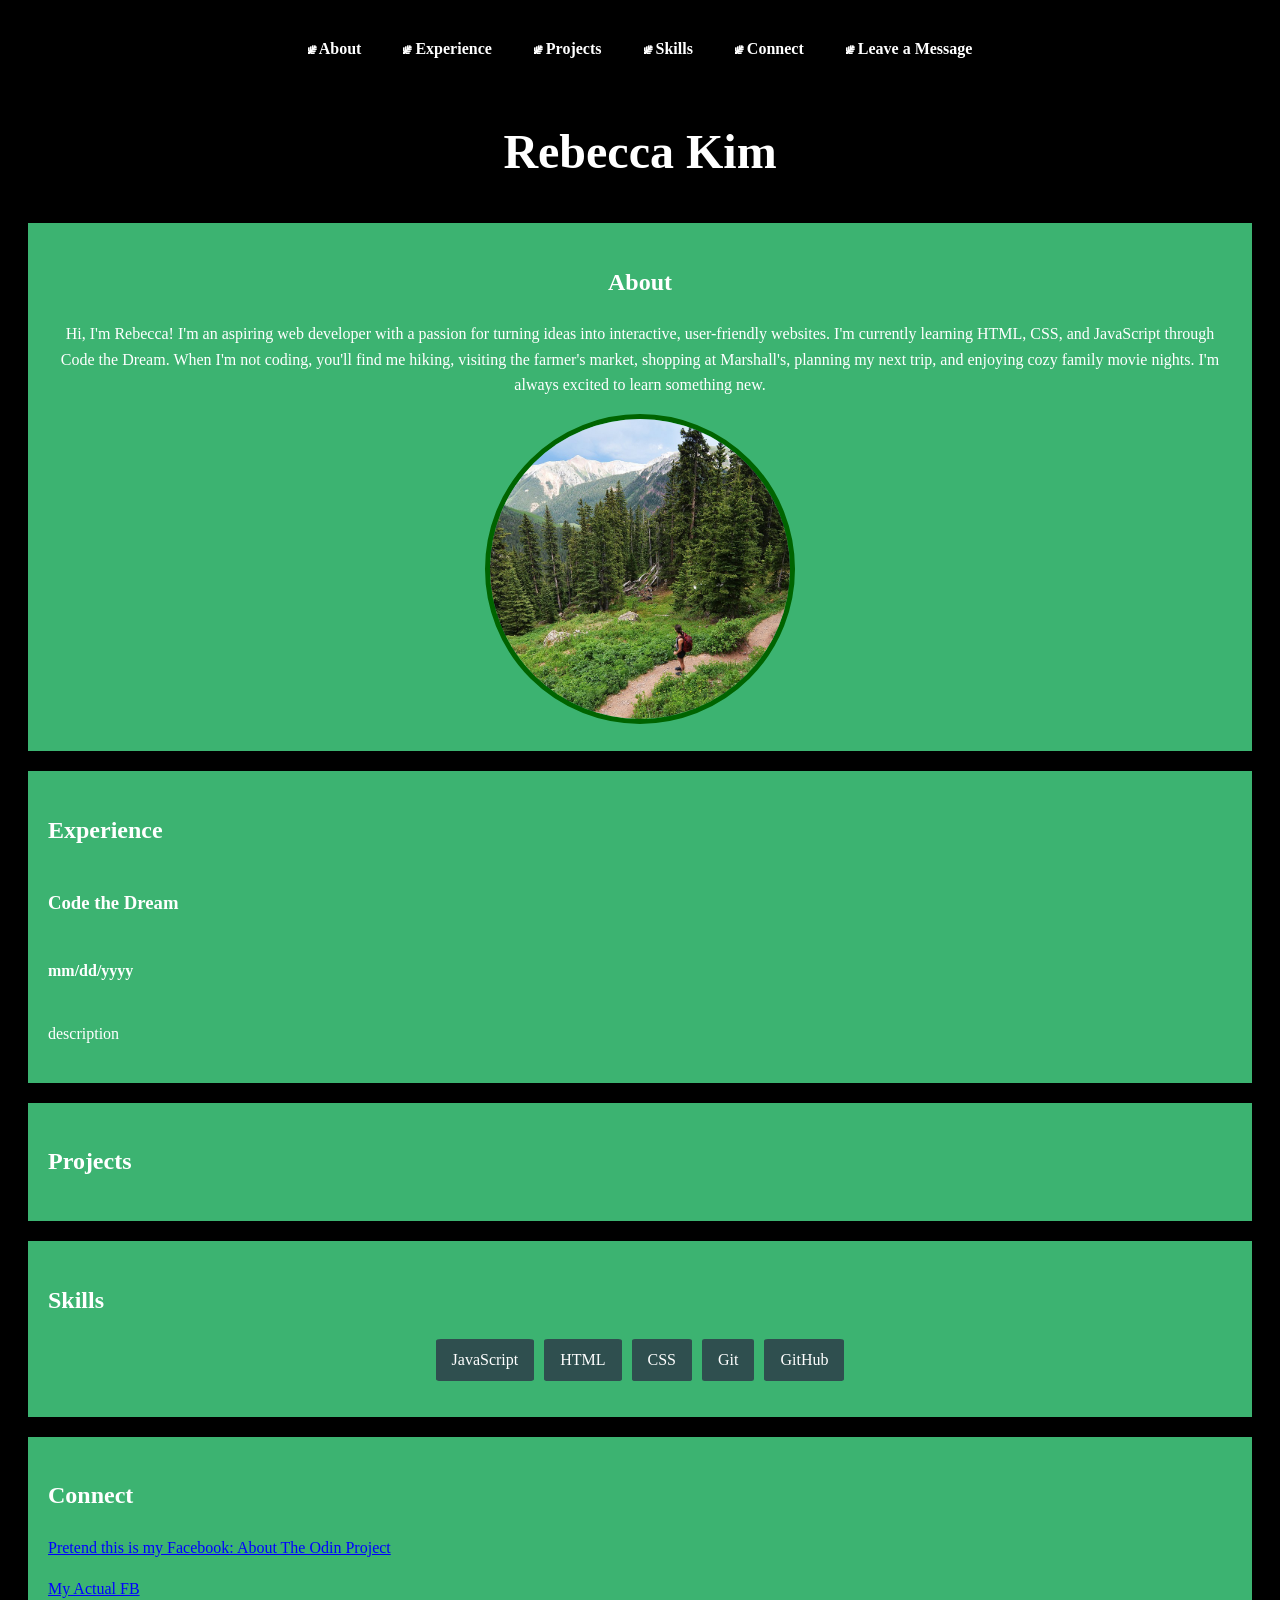
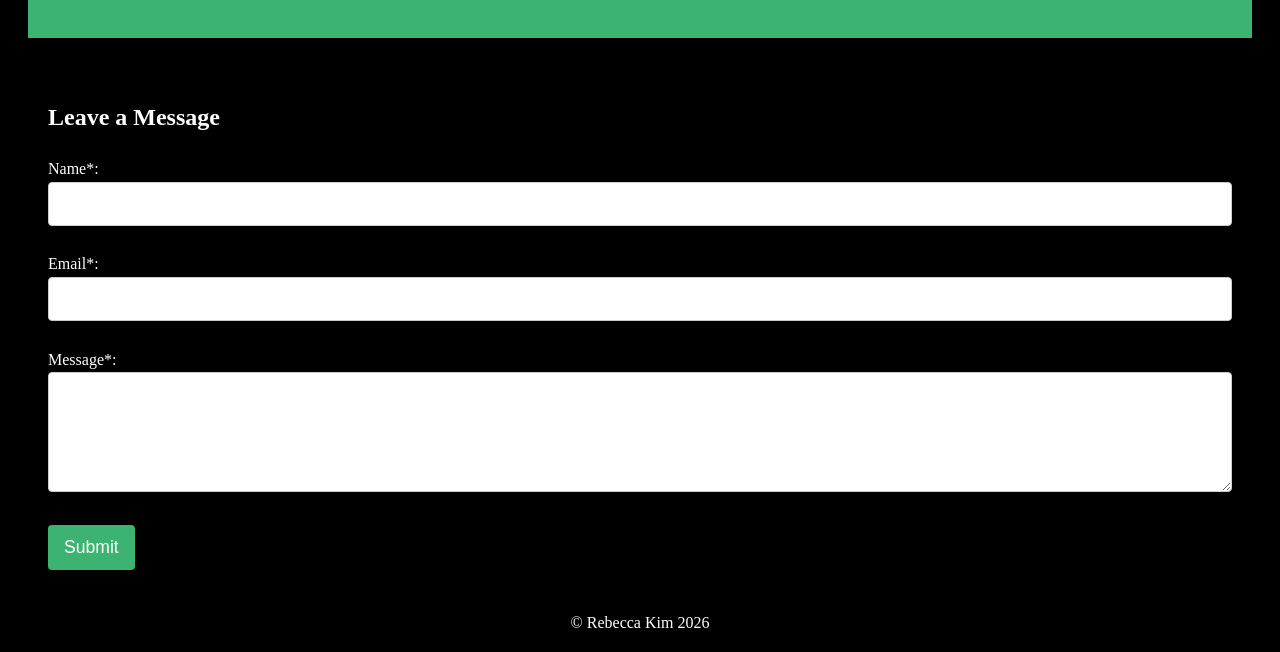
==== commit 966edb8f: "form and functionality corrected" ====
--- a/index.html
+++ b/index.html
@@ -67,7 +67,7 @@
   </section>
   <section id="Form">
     <h2>Leave a Message</h2>
-    <form class="leave_messages">
+    <form name="leave_messages">
       <label for="usersName">Name*:</label><br>
       <input type="text" id="usersName" name="usersName" class="form-input" required><br><br>
 
